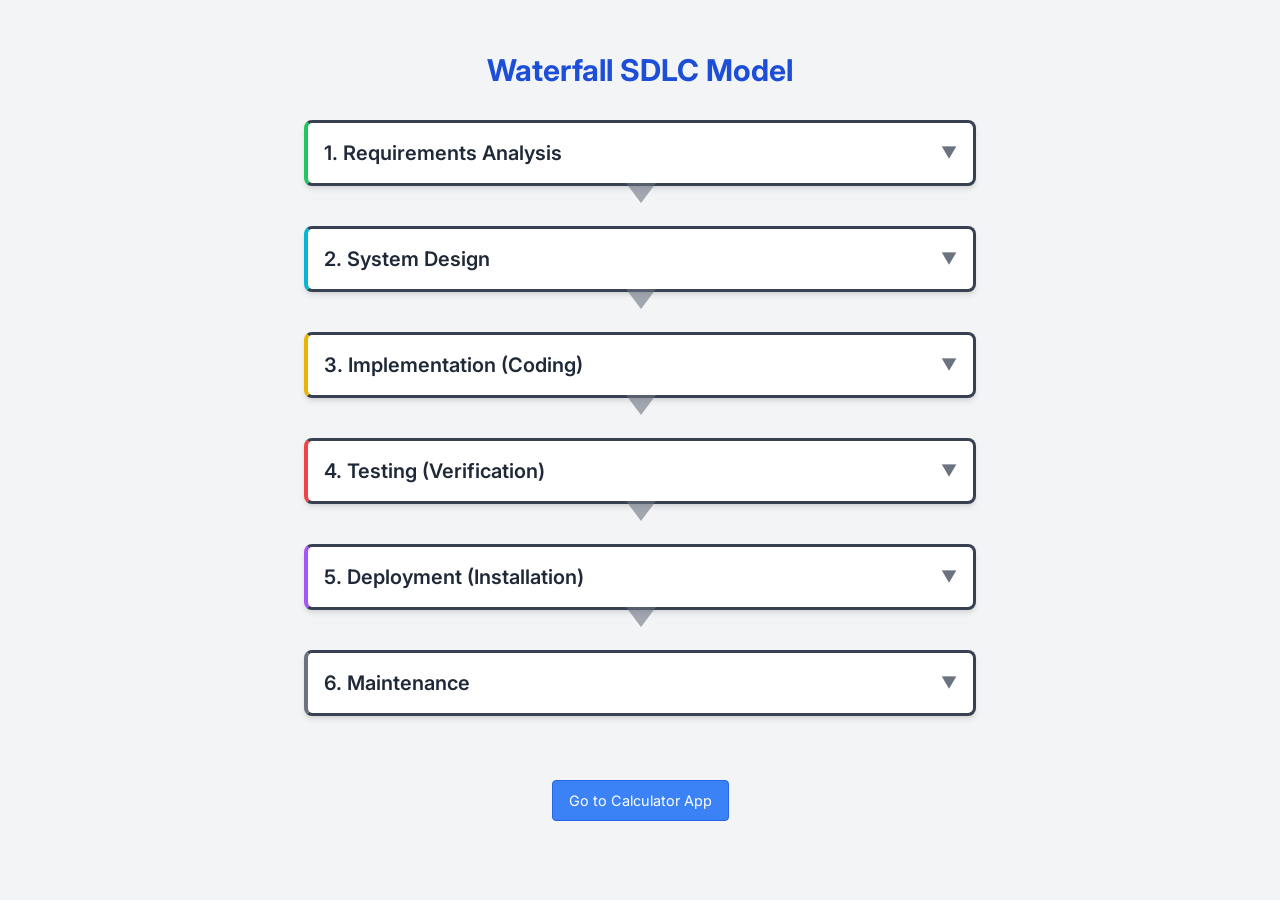
==== index.html @ 89bbf117 "Moved everything to root folder" ====
<!DOCTYPE html>
<html lang="en">
<head>
    <meta charset="UTF-8">
    <meta name="viewport" content="width=device-width, initial-scale=1.0">
    <title>Waterfall SDLC Diagram (Pure CSS, No SVG)</title>
    <link rel="stylesheet" href="styles/waterfall.css">
    <link rel="preconnect" href="https://fonts.googleapis.com">
    <link rel="preconnect" href="https://fonts.gstatic.com" crossorigin>
    <link href="https://fonts.googleapis.com/css2?family=Inter:wght@400;500;600;700&display=swap" rel="stylesheet">
</head>
<body>

    <h1>Waterfall SDLC Model</h1>

    <div class="waterfall-container">

        <div id="requirements" class="waterfall-stage">
            <div class="stage-header">
                <h2>1. Requirements Analysis</h2>
                <span class="indicator">▼</span>
            </div>
            <div class="stage-details">
                <p>Gathering and documenting all user, system, and functional requirements. Defining the project scope, objectives, and constraints. Output: Requirements Specification Document.</p>
            </div>
        </div>

        <div id="design" class="waterfall-stage">
             <div class="stage-header">
                <h2>2. System Design</h2>
                <span class="indicator">▼</span>
            </div>
             <div class="stage-details">
                <p>Defining the system architecture, hardware/software requirements, database design, module interfaces, and data structures based on the analyzed requirements. Output: Design Documents (High-level & Low-level).</p>
            </div>
        </div>

        <div id="implementation" class="waterfall-stage">
             <div class="stage-header">
                <h2>3. Implementation (Coding)</h2>
                <span class="indicator">▼</span>
            </div>
             <div class="stage-details">
                <p>Writing the actual code based on the design specifications. Translating the design into a machine-readable form. Unit testing is often performed by developers here. Output: Source Code, Executables.</p>
            </div>
        </div>

        <div id="testing" class="waterfall-stage">
             <div class="stage-header">
                <h2>4. Testing (Verification)</h2>
                <span class="indicator">▼</span>
            </div>
             <div class="stage-details">
                <p>Integrating different modules and testing the entire system for defects and failures. Verifying that the software meets the specified requirements. Includes integration testing, system testing, acceptance testing. Output: Test Reports, Bug Fixes.</p>
            </div>
        </div>

        <div id="deployment" class="waterfall-stage">
             <div class="stage-header">
                <h2>5. Deployment (Installation)</h2>
                <span class="indicator">▼</span>
            </div>
             <div class="stage-details">
                <p>Installing the tested software onto the production environment or releasing it to the customer. Making the system available for use. Output: Operational System.</p>
            </div>
        </div>

        <div id="maintenance" class="waterfall-stage">
             <div class="stage-header">
                <h2>6. Maintenance</h2>
                <span class="indicator">▼</span>
            </div>
             <div class="stage-details">
                <p>Making modifications after deployment to fix issues (corrective), adapt to environmental changes (adaptive), or add new features (perfective). This is often the longest phase. Output: Updated System Versions, Patches.</p>
            </div>
        </div>

    </div>

</div> <div class="nav-button-container">
    <a href="calculator.html" class="nav-button">Go to Calculator App</a>
</div>
    <script src="js/waterfall.js" defer></script>

</body>
</html>
---- styles/waterfall.css ----
/* General body styling */
body {
    font-family: 'Inter', sans-serif;
    background-color: #f3f4f6; /* gray-100 */
    display: flex;
    flex-direction: column;
    align-items: center;
    padding: 2rem 1rem; 
    color: #374151; 
    line-height: 1.6;
    min-height: 100vh; 
    margin: 0; /* Remove default body margin */
    box-sizing: border-box; 
}

/* Main title styling */
h1 {
    font-size: 1.875rem; 
    line-height: 2.25rem; 
    font-weight: 700; 
    color: #1d4ed8; 
    margin-bottom: 2rem; 
    text-align: center;
}

/* Container for the waterfall stages */
.waterfall-container {
    width: 100%;
    max-width: 42rem; 
    display: flex;
    flex-direction: column;
    align-items: center;
    padding-bottom: 2rem; /* Add some padding at the bottom */
}

/* Styling for each waterfall stage */
.waterfall-stage {
    width: 100%;
    background-color: #ffffff; 
    border-radius: 0.5rem; 
    box-shadow: 0 4px 6px -1px rgba(0, 0, 0, 0.1), 0 2px 4px -1px rgba(0, 0, 0, 0.06); 
    border-left-width: 4px; 
    border-style: solid;
    padding: 1rem; 
    cursor: pointer;
    position: relative; 
    margin-bottom: 2.5rem; 
    transition: box-shadow 0.2s ease-in-out; 
    box-sizing: border-box; 
}


.waterfall-stage:hover {
     box-shadow: 0 10px 15px -3px rgba(0, 0, 0, 0.1), 0 4px 6px -2px rgba(0, 0, 0, 0.05); /* shadow-lg */
}


.waterfall-stage:last-child {
    margin-bottom: 0;
}


#requirements { border-left-color: #22c55e; } 
#design { border-left-color: #06b6d4; } 
#implementation { border-left-color: #eab308; } 
#testing { border-left-color: #ef4444; } 
#deployment { border-left-color: #a855f7; } 
#maintenance { border-left-color: #6b7280; } 

/* Header within each stage */
.stage-header {
    display: flex;
    justify-content: space-between;
    align-items: center;
}

/* Stage title styling */
.stage-header h2 {
    font-size: 1.25rem; 
    line-height: 1.75rem; 
    font-weight: 600; 
    color: #1f2937; 
    margin: 0; 
}


.indicator {
    font-size: 1rem; 
    color: #6b7280; 
    transition: transform 0.3s ease; 
    display: inline-block; 
    user-select: none; 
}


.indicator.rotate-180 {
     transform: rotate(180deg);
}


.waterfall-stage:not(:last-child)::after {
    content: '';
    position: absolute;
    bottom: -20px; 
    left: 50%;
    transform: translateX(-50%);
    width: 0;
    height: 0;
    border-left: 15px solid transparent; /* Arrow shape */
    border-right: 15px solid transparent; /* Arrow shape */
    border-top: 20px solid #6b7280; 
    opacity: 0.6;
}

/* Details section styling */
.stage-details {
    color: #4b5563; 
    font-size: 0.875rem; 
    line-height: 1.25rem; 
    background-color: #f9fafb; 
    border-radius: 0.25rem; 
    border: 1px solid #e5e7eb; 

    
    max-height: 0; 
    overflow: hidden;
    transition: max-height 0.5s ease-out, padding 0.5s ease-out, margin 0.5s ease-out, border 0.5s ease-out;
    padding: 0 0.75rem; 
    border-width: 0; 
    margin-top: 0; 
    box-sizing: border-box;
}

.stage-details p {
    margin: 0; 
}


.stage-details.active {
    max-height: 500px; 
    padding-top: 0.75rem; 
    padding-bottom: 0.75rem;
    border-width: 1px; 
    margin-top: 0.5rem; 
    transition: max-height 0.5s ease-in, padding 0.5s ease-in, margin 0.5s ease-in, border 0.5s ease-in;
}

/* For mobile responsiveness */
@media (max-width: 640px) {
     h1 {
        font-size: 1.5rem; 
        line-height: 2rem; 
     }
    .stage-header h2 {
        font-size: 1.125rem; 
        line-height: 1.75rem; 
    }
    .waterfall-stage {
        padding: 0.75rem; 
        margin-bottom: 2rem; 
    .waterfall-stage:not(:last-child)::after {
        bottom: -15px; 
        border-left-width: 12px;
        border-right-width: 12px;
        border-top-width: 15px;
    }
    .stage-details {
        font-size: 0.8rem; 
    }
    }
}

/* Button CSS */

.nav-button-container {
    text-align: center; 
    margin-top: 2rem; 
    padding-bottom: 2rem; 
    width: 100%;
    max-width: 42rem; 
}


.nav-button {
    display: inline-block;
    padding: 8px 16px; 
    background-color: #3b82f6; 
    color: white;
    text-decoration: none;
    border: 1px solid #2563eb; 
    border-radius: 4px; 
    font-size: 0.9rem;
    transition: background-color 0.2s ease; 
}


.nav-button:hover {
    background-color: #2563eb; 
}
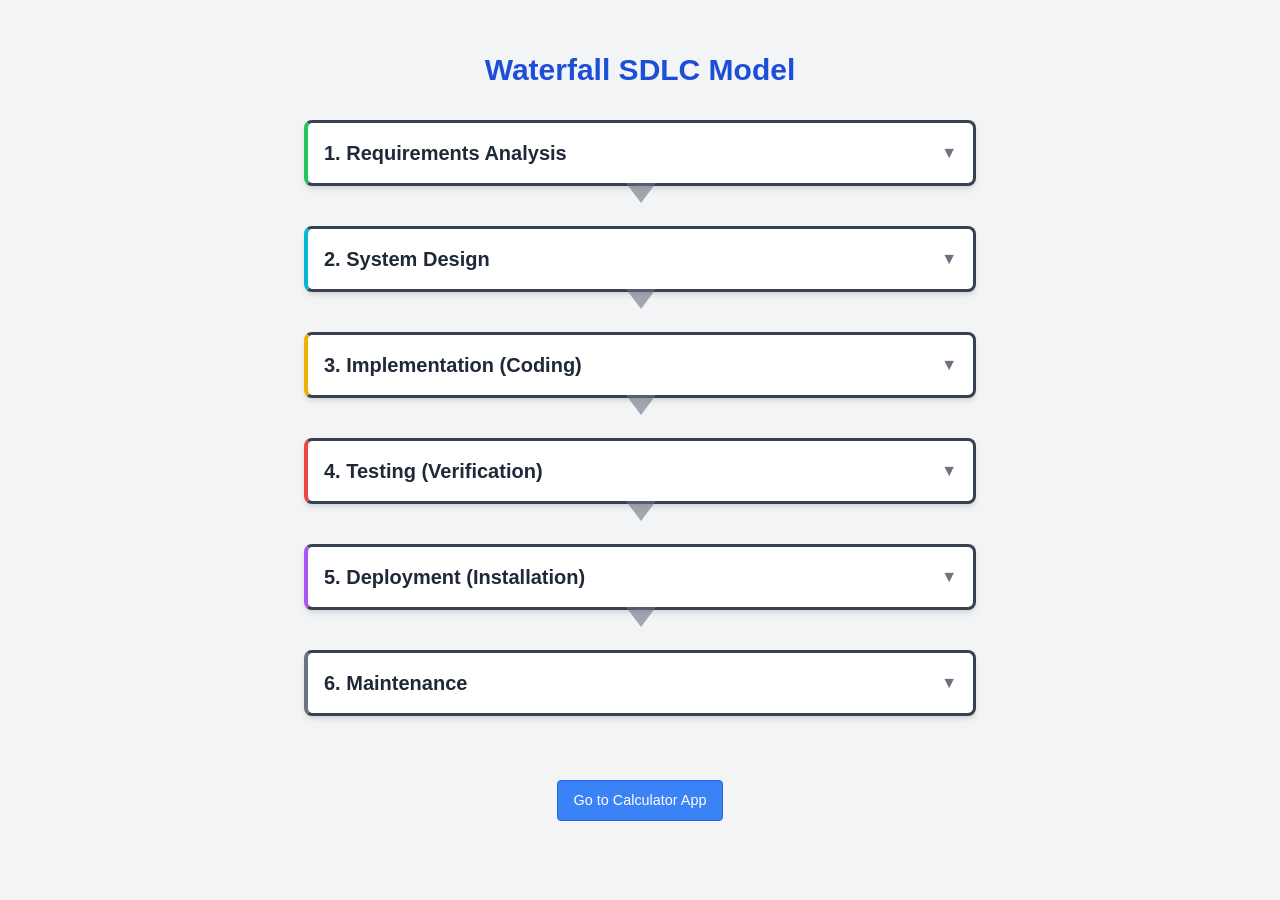
==== commit 3772bcfa: "Moved every file to root folder for easier upload to brightspace Brightspace does not allow folder u" ====
--- a/index.html
+++ b/index.html
@@ -3,11 +3,10 @@
 <head>
     <meta charset="UTF-8">
     <meta name="viewport" content="width=device-width, initial-scale=1.0">
-    <title>Waterfall SDLC Diagram (Pure CSS, No SVG)</title>
-    <link rel="stylesheet" href="styles/waterfall.css">
+    <title>Calculator App</title>
+    <link rel="stylesheet" href="waterfall.css">
     <link rel="preconnect" href="https://fonts.googleapis.com">
     <link rel="preconnect" href="https://fonts.gstatic.com" crossorigin>
-    <link href="https://fonts.googleapis.com/css2?family=Inter:wght@400;500;600;700&display=swap" rel="stylesheet">
 </head>
 <body>
 
@@ -21,7 +20,7 @@
                 <span class="indicator">▼</span>
             </div>
             <div class="stage-details">
-                <p>Gathering and documenting all user, system, and functional requirements. Defining the project scope, objectives, and constraints. Output: Requirements Specification Document.</p>
+                <p>Define calculator features: Basic arithmetic (+, -, *, /), number buttons (0-9), decimal point, clear button, equals button, and a display area. Specify expected behavior for inputs and calculations.</p>
             </div>
         </div>
 
@@ -31,7 +30,7 @@
                 <span class="indicator">▼</span>
             </div>
              <div class="stage-details">
-                <p>Defining the system architecture, hardware/software requirements, database design, module interfaces, and data structures based on the analyzed requirements. Output: Design Documents (High-level & Low-level).</p>
+                <p>Plan the UI layout: Grid for buttons, display at the top. Design the HTML structure (divs for display, buttons). How to perform calculations.</p>
             </div>
         </div>
 
@@ -41,7 +40,7 @@
                 <span class="indicator">▼</span>
             </div>
              <div class="stage-details">
-                <p>Writing the actual code based on the design specifications. Translating the design into a machine-readable form. Unit testing is often performed by developers here. Output: Source Code, Executables.</p>
+                <p>Write the code: Create the calculator.html file with divs and buttons. Write calculator.css for styling the layout, display, and buttons. Write calculator.js to add wait for button clicks and implement the calculation logic and display updates.</p>
             </div>
         </div>
 
@@ -51,7 +50,7 @@
                 <span class="indicator">▼</span>
             </div>
              <div class="stage-details">
-                <p>Integrating different modules and testing the entire system for defects and failures. Verifying that the software meets the specified requirements. Includes integration testing, system testing, acceptance testing. Output: Test Reports, Bug Fixes.</p>
+                <p>Test functionality: Verify all number and operator buttons work. Test calculations (e.g., 2+2=4, 5*3=15, 10/2=5). Test edge cases like division by zero, clearing the display and using the decimal point correctly.</p>
             </div>
         </div>
 
@@ -61,7 +60,7 @@
                 <span class="indicator">▼</span>
             </div>
              <div class="stage-details">
-                <p>Installing the tested software onto the production environment or releasing it to the customer. Making the system available for use. Output: Operational System.</p>
+                <p>Make the calculator accessible: Place the calculator.html, calculator.css, and calculator.js files in the correct folders. Ensure the link from the waterfall page (index.html) points correctly to calculator.html.</p>
             </div>
         </div>
 
@@ -71,7 +70,7 @@
                 <span class="indicator">▼</span>
             </div>
              <div class="stage-details">
-                <p>Making modifications after deployment to fix issues (corrective), adapt to environmental changes (adaptive), or add new features (perfective). This is often the longest phase. Output: Updated System Versions, Patches.</p>
+                <p>Address issues and improve: Fix any bugs discovered after deployment (e.g., calculation errors). Potentially add new features like backspace or more advanced operations based on feedback.</p>
             </div>
         </div>
 
@@ -80,7 +79,7 @@
 </div> <div class="nav-button-container">
     <a href="calculator.html" class="nav-button">Go to Calculator App</a>
 </div>
-    <script src="js/waterfall.js" defer></script>
+    <script src="waterfall.js"></script>
 
 </body>
 </html>
--- a/waterfall.css
+++ b/waterfall.css
@@ -0,0 +1,199 @@
+/* General body styling */
+body {
+    font-family: 'Inter', sans-serif;
+    background-color: #f3f4f6; /* gray-100 */
+    display: flex;
+    flex-direction: column;
+    align-items: center;
+    padding: 2rem 1rem; 
+    color: #374151; 
+    line-height: 1.6;
+    min-height: 100vh; 
+    margin: 0; /* Remove default body margin */
+    box-sizing: border-box; 
+}
+
+/* Main title styling */
+h1 {
+    font-size: 1.875rem; 
+    line-height: 2.25rem; 
+    font-weight: 700; 
+    color: #1d4ed8; 
+    margin-bottom: 2rem; 
+    text-align: center;
+}
+
+/* Container for the waterfall stages */
+.waterfall-container {
+    width: 100%;
+    max-width: 42rem; 
+    display: flex;
+    flex-direction: column;
+    align-items: center;
+    padding-bottom: 2rem; /* Add some padding at the bottom */
+}
+
+/* Styling for each waterfall stage */
+.waterfall-stage {
+    width: 100%;
+    background-color: #ffffff; 
+    border-radius: 0.5rem; 
+    box-shadow: 0 4px 6px -1px rgba(0, 0, 0, 0.1), 0 2px 4px -1px rgba(0, 0, 0, 0.06); 
+    border-left-width: 4px; 
+    border-style: solid;
+    padding: 1rem; 
+    cursor: pointer;
+    position: relative; 
+    margin-bottom: 2.5rem; 
+    transition: box-shadow 0.2s ease-in-out; 
+    box-sizing: border-box; 
+}
+
+
+.waterfall-stage:hover {
+     box-shadow: 0 10px 15px -3px rgba(0, 0, 0, 0.1), 0 4px 6px -2px rgba(0, 0, 0, 0.05); /* shadow-lg */
+}
+
+
+.waterfall-stage:last-child {
+    margin-bottom: 0;
+}
+
+
+#requirements { border-left-color: #22c55e; } 
+#design { border-left-color: #06b6d4; } 
+#implementation { border-left-color: #eab308; } 
+#testing { border-left-color: #ef4444; } 
+#deployment { border-left-color: #a855f7; } 
+#maintenance { border-left-color: #6b7280; } 
+
+/* Header within each stage */
+.stage-header {
+    display: flex;
+    justify-content: space-between;
+    align-items: center;
+}
+
+/* Stage title styling */
+.stage-header h2 {
+    font-size: 1.25rem; 
+    line-height: 1.75rem; 
+    font-weight: 600; 
+    color: #1f2937; 
+    margin: 0; 
+}
+
+
+.indicator {
+    font-size: 1rem; 
+    color: #6b7280; 
+    transition: transform 0.3s ease; 
+    display: inline-block; 
+    user-select: none; 
+}
+
+
+.indicator.rotate-180 {
+     transform: rotate(180deg);
+}
+
+
+.waterfall-stage:not(:last-child)::after {
+    content: '';
+    position: absolute;
+    bottom: -20px; 
+    left: 50%;
+    transform: translateX(-50%);
+    width: 0;
+    height: 0;
+    border-left: 15px solid transparent; /* Arrow shape */
+    border-right: 15px solid transparent; /* Arrow shape */
+    border-top: 20px solid #6b7280; 
+    opacity: 0.6;
+}
+
+/* Details section styling */
+.stage-details {
+    color: #4b5563; 
+    font-size: 0.875rem; 
+    line-height: 1.25rem; 
+    background-color: #f9fafb; 
+    border-radius: 0.25rem; 
+    border: 1px solid #e5e7eb; 
+
+    
+    max-height: 0; 
+    overflow: hidden;
+    transition: max-height 0.5s ease-out, padding 0.5s ease-out, margin 0.5s ease-out, border 0.5s ease-out;
+    padding: 0 0.75rem; 
+    border-width: 0; 
+    margin-top: 0; 
+    box-sizing: border-box;
+}
+
+.stage-details p {
+    margin: 0; 
+}
+
+
+.stage-details.active {
+    max-height: 500px; 
+    padding-top: 0.75rem; 
+    padding-bottom: 0.75rem;
+    border-width: 1px; 
+    margin-top: 0.5rem; 
+    transition: max-height 0.5s ease-in, padding 0.5s ease-in, margin 0.5s ease-in, border 0.5s ease-in;
+}
+
+/* For mobile responsiveness */
+@media (max-width: 640px) {
+     h1 {
+        font-size: 1.5rem; 
+        line-height: 2rem; 
+     }
+    .stage-header h2 {
+        font-size: 1.125rem; 
+        line-height: 1.75rem; 
+    }
+    .waterfall-stage {
+        padding: 0.75rem; 
+        margin-bottom: 2rem; 
+    .waterfall-stage:not(:last-child)::after {
+        bottom: -15px; 
+        border-left-width: 12px;
+        border-right-width: 12px;
+        border-top-width: 15px;
+    }
+    .stage-details {
+        font-size: 0.8rem; 
+    }
+    }
+}
+
+/* Button CSS */
+
+.nav-button-container {
+    text-align: center; 
+    margin-top: 2rem; 
+    padding-bottom: 2rem; 
+    width: 100%;
+    max-width: 42rem; 
+}
+
+
+.nav-button {
+    display: inline-block;
+    padding: 8px 16px; 
+    background-color: #3b82f6; 
+    color: white;
+    text-decoration: none;
+    border: 1px solid #2563eb; 
+    border-radius: 4px; 
+    font-size: 0.9rem;
+    transition: background-color 0.2s ease; 
+}
+
+
+.nav-button:hover {
+    background-color: #2563eb; 
+}
